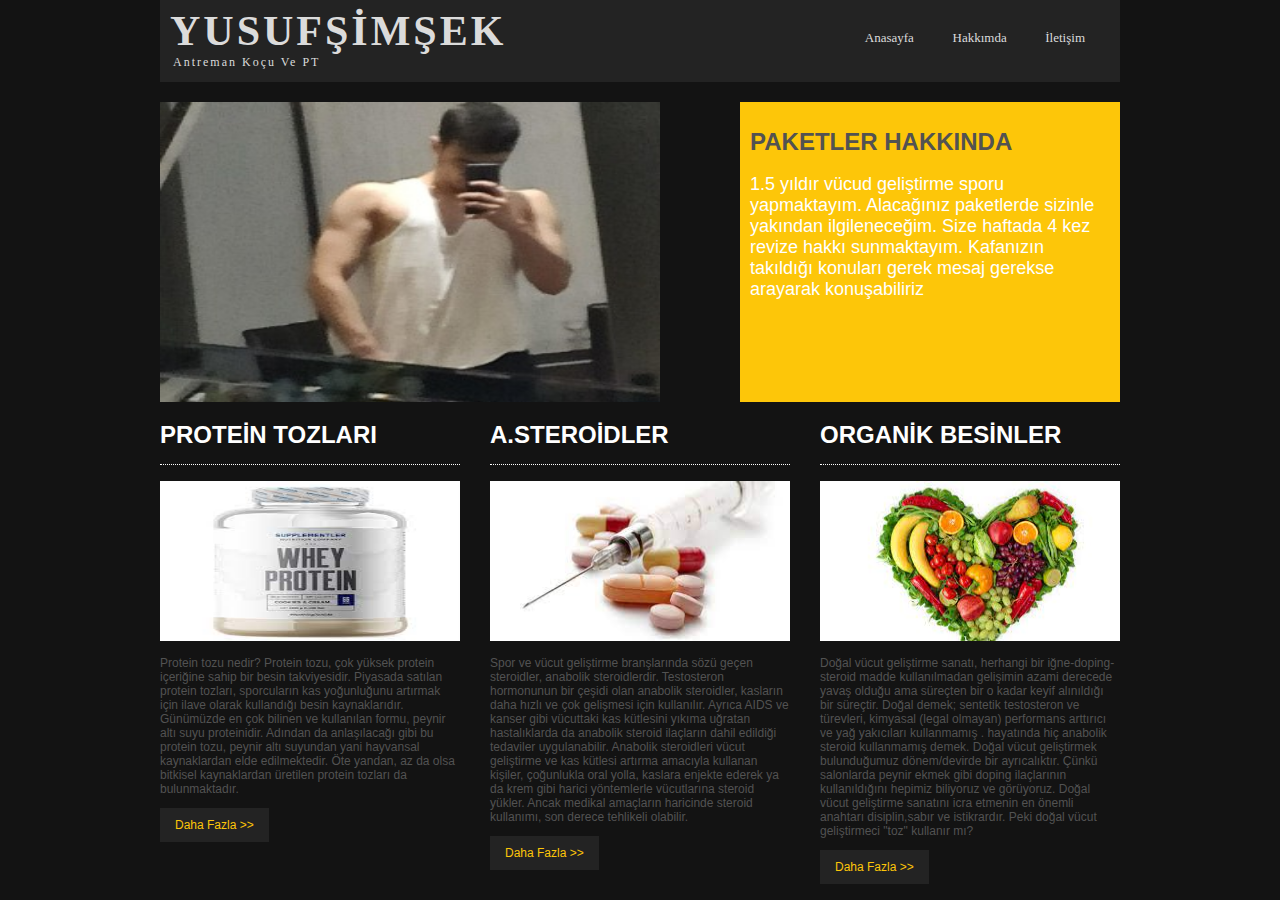
==== index.html @ 5a8f5a0b "Add files via upload" ====
<!doctype html>
<html>
<head>
<meta charset="utf-8">
<title>Untitled Document</title>
    <style>
        body{
            background: #131313;
            color: #525252;
            font-family: verdana,Arial,Helvetica,sans-serif;
            margin: 0;
            padding: 0;
            font-size: 12px;
        }
        .sayfa{
            width: 960px;
            margin: auto;
        }
        .ust{
            background: #232323;
        }
        #logo{
            float: left;
            width: 260px;
            margin-top: 7px;
            margin-left: 10px;
        }
        
        #logo h1{
            margin: 0;
            padding: 0;
            font-size: 42px;
            text-transform: uppercase;
            
        }
        
        #logo h1 a{
            font-family: Georgia;
            text-decoration: none;
            color: #DBDBDB;
            letter-spacing: 3px;
        }
        
        #logo p{
            color: #DBDBDB;
            font-family: Georgia;
            margin-left: 3px;
            margin-top: 0;
            padding-top: 0;
            letter-spacing: 2px;
        }
        
        #menu{
            float: right;
            width: 650px;
            margin: 30px 0 0 0;
            padding: 0;
            font-size: 13px;
            text-align: right;
        }
        
        #menu ul{
            margin: 0;
            padding: 0;
            list-style: none;
        }
        
        #menu ul li{
            display: inline;
            margin-right: 35px;
        }
        
        #menu ul li a{
            text-decoration: none;
            font-size: 13px;
            font-family: Verdana;
            color: #DBDBDB;
        }
        
        .orta{
            
            margin-top: 20px;
        }
        .orta-sol{
            width: 575px;
            float: left;
        }
        .orta-sag{
            width: 360px;
            float: right;
            height: 280px;
            background: #FDC609;
            padding: 10px;
        }
        
        .orta-sag img{
            box-shadow: 10px 10px 10px gray;
        }
        
        .orta-resim{
            margin: 0 25px;
            
        }
        .card
        {
            width: 300px;
            float: left;
        }
        /*.orta-card{
            margin :0 30px;
        }*/
        
        .card{
            margin-right: 30px;
        }
        
        .card:nth-child(3){
            margin:0px;
        }
      
        .card h1{
            border-bottom: 1px dotted white;
            padding-bottom: 15px;
            
        }
        
        .button a{
            display: inline-block;
            padding: 10px 15px;
            color: #fdc609;
            background-color: #232323;
            text-decoration: none;
            
        }
        
        .clear{
            clear: both;
        }
        
        
    </style>
</head>
 
<body>
    <div class="sayfa">
        <div class="ust">
            <div id="logo">
                <h1><a href="#">YUSUFŞİMŞEK</a></h1>
                <p>Antreman Koçu Ve PT</p>
            </div>
            <div id="menu">
                <ul>
                    <li><a href="index.html">Anasayfa</a></li>          
                    <li><a href="hakkımda.html">Hakkımda</a></li>
                    <li><a href="iletişim.html">İletişim</a></li>
                </ul>
            </div>
            <div class="clear"></div>
        </div>
            <div class="orta">
                <div class="orta-sol">
                    <img style="width: 500px; height: 300px;" src="resim1.jpeg">
                </div>
                <div class="orta-sag">
                    <h1>PAKETLER HAKKINDA</h1>
                    <p style="font-size: 18px; color: white;">
                        1.5 yıldır vücud geliştirme sporu yapmaktayım. Alacağınız paketlerde sizinle yakından ilgileneceğim. Size haftada 4 kez revize hakkı sunmaktayım. Kafanızın takıldığı konuları gerek mesaj gerekse arayarak konuşabiliriz   
                    </p>
                </div>
                <div class="clear"></div>
            </div>
        
        <div class="icerik">
            <div class="card">
                <h1 style="color: white;">PROTEİN TOZLARI</h1>
                <img style="height: 160px; width: 300px;" src="protein.jpeg">
                <p>
                    Protein tozu nedir?
Protein tozu, çok yüksek protein içeriğine sahip bir besin takviyesidir. Piyasada satılan protein tozları, sporcuların kas yoğunluğunu artırmak için ilave olarak kullandığı besin kaynaklarıdır. Günümüzde en çok bilinen ve kullanılan formu, peynir altı suyu proteinidir. Adından da anlaşılacağı gibi bu protein tozu, peynir altı suyundan yani hayvansal kaynaklardan elde edilmektedir. Öte yandan, az da olsa bitkisel kaynaklardan üretilen protein tozları da bulunmaktadır.  


                   </p>
                <div class="button">
                    <a href="https://www.supplementler.com/bilgi-bankasi/protein-tozu-nedir">Daha Fazla >></a>
                </div>
            </div>
            <div class="card orta-card">
                <h1 style="color: white;">A.STEROİDLER</h1>
                <img style="height: 160px; width: 300px;" src="steroid.jpeg">
                <p>
                    Spor ve vücut geliştirme branşlarında sözü geçen steroidler, anabolik steroidlerdir. Testosteron hormonunun bir çeşidi olan anabolik steroidler, kasların daha hızlı ve çok gelişmesi için kullanılır. Ayrıca AIDS ve kanser gibi vücuttaki kas kütlesini yıkıma uğratan hastalıklarda da anabolik steroid ilaçların dahil edildiği tedaviler uygulanabilir. Anabolik steroidleri vücut geliştirme ve kas kütlesi artırma amacıyla kullanan kişiler, çoğunlukla oral yolla, kaslara enjekte ederek ya da krem gibi harici yöntemlerle vücutlarına steroid yükler. Ancak medikal amaçların haricinde steroid kullanımı, son derece tehlikeli olabilir.
                    </p>
                <div class="button">
                    <a href="https://www.sneakscloud.com/blog/steroid-nedir-ne-ise-yarar#:~:text=Spor%20ve%20v%C3%BCcut%20geli%C5%9Ftirme%20bran%C5%9Flar%C4%B1nda,ve%20%C3%A7ok%20geli%C5%9Fmesi%20i%C3%A7in%20kullan%C4%B1l%C4%B1r.">Daha Fazla >></a>
                </div>
            </div>
            <div class="card">
                <h1 style="color: white;">ORGANİK BESİNLER</h1>
                <img style="height: 160px; width: 300px;" src="sağlık.jpeg">
                <p>
                    Doğal vücut geliştirme sanatı, herhangi bir iğne-doping-steroid madde kullanılmadan gelişimin azami derecede yavaş olduğu ama süreçten bir o kadar keyif alınıldığı bir süreçtir.
Doğal demek; sentetik testosteron ve türevleri, kimyasal (legal olmayan) performans arttırıcı ve yağ yakıcıları kullanmamış . hayatında hiç anabolik steroid kullanmamış demek.
Doğal vücut geliştirmek bulunduğumuz dönem/devirde bir ayrıcalıktır. Çünkü salonlarda peynir ekmek gibi doping ilaçlarının kullanıldığını hepimiz biliyoruz ve görüyoruz.
Doğal vücut geliştirme sanatını icra etmenin en önemli anahtarı disiplin,sabır ve istikrardır.
Peki doğal vücut geliştirmeci "toz" kullanır mı?
                    </p>
                <div class="button">
                    <a href="https://gymbat.com/kas-kazanimi-icin-organik-beslen/">Daha Fazla >></a>
                </div>
            </div>
        </div>
        
    </div>
</body>
</html>
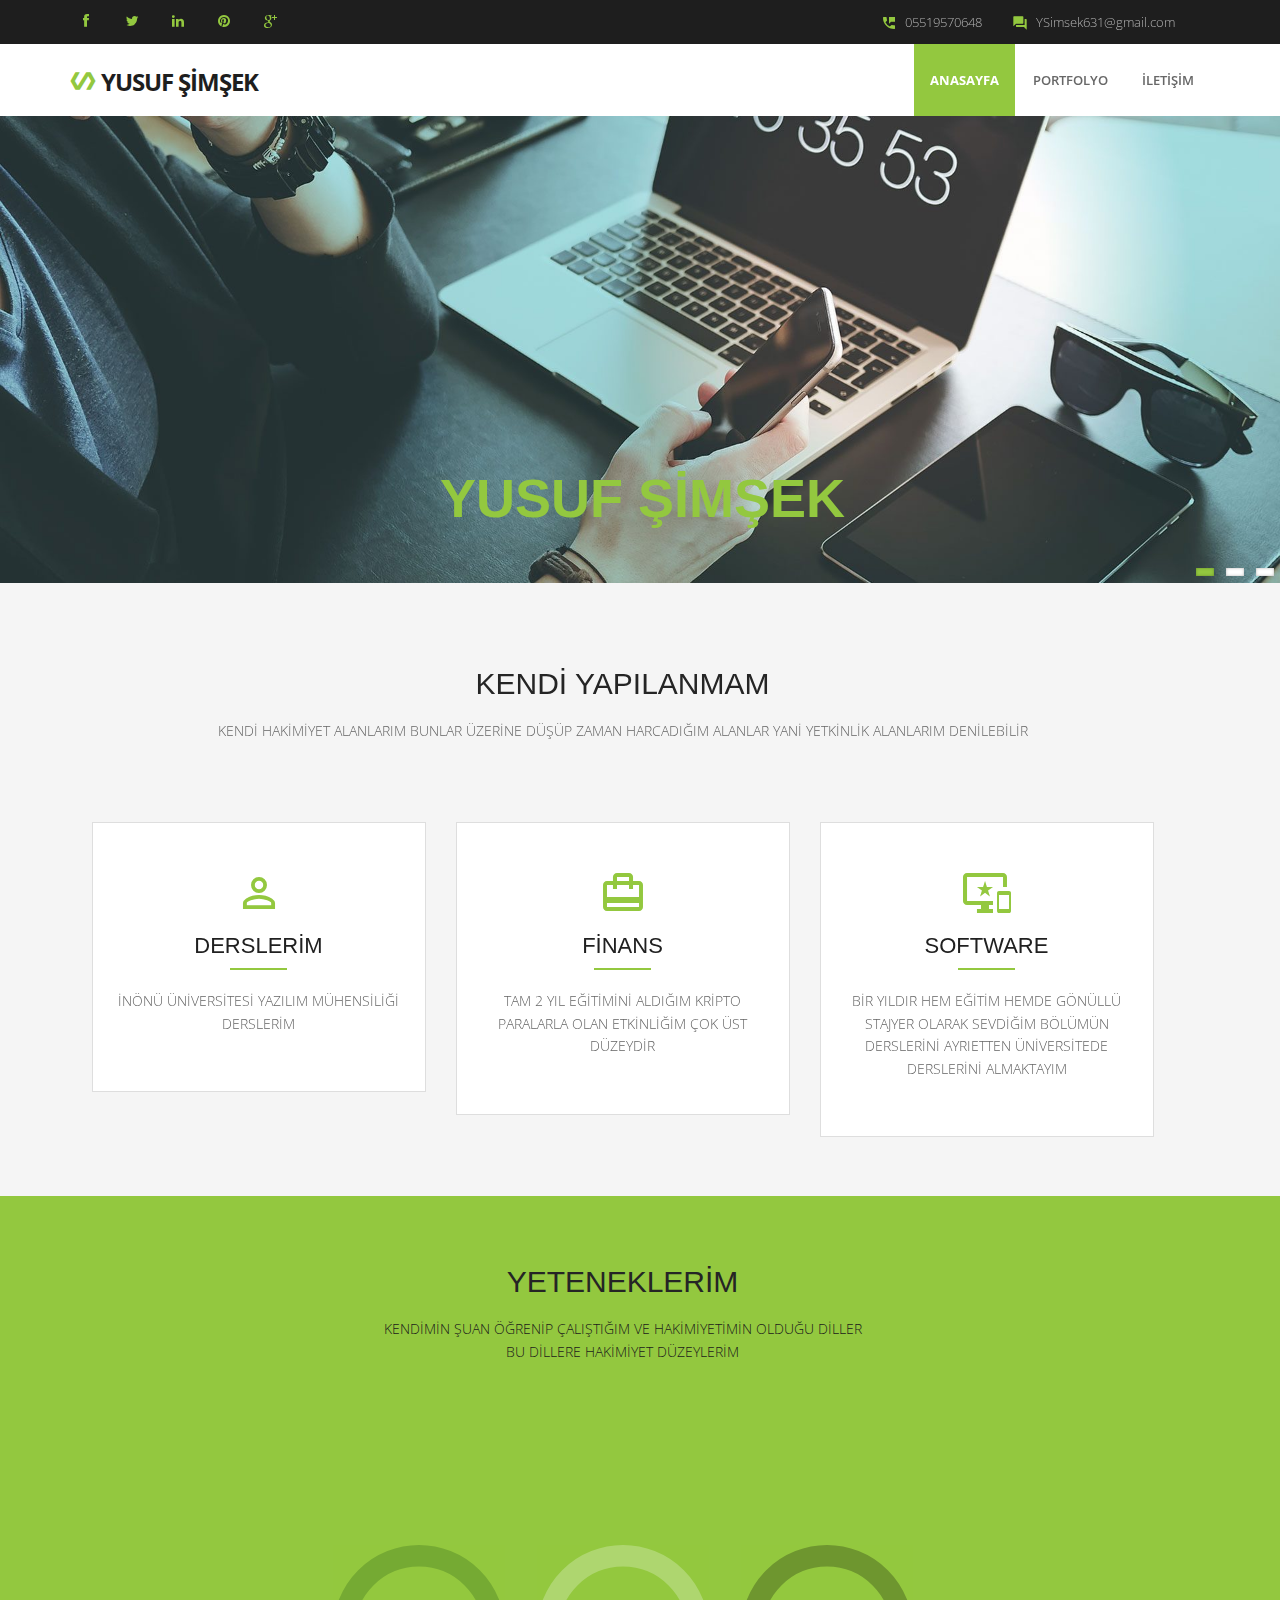
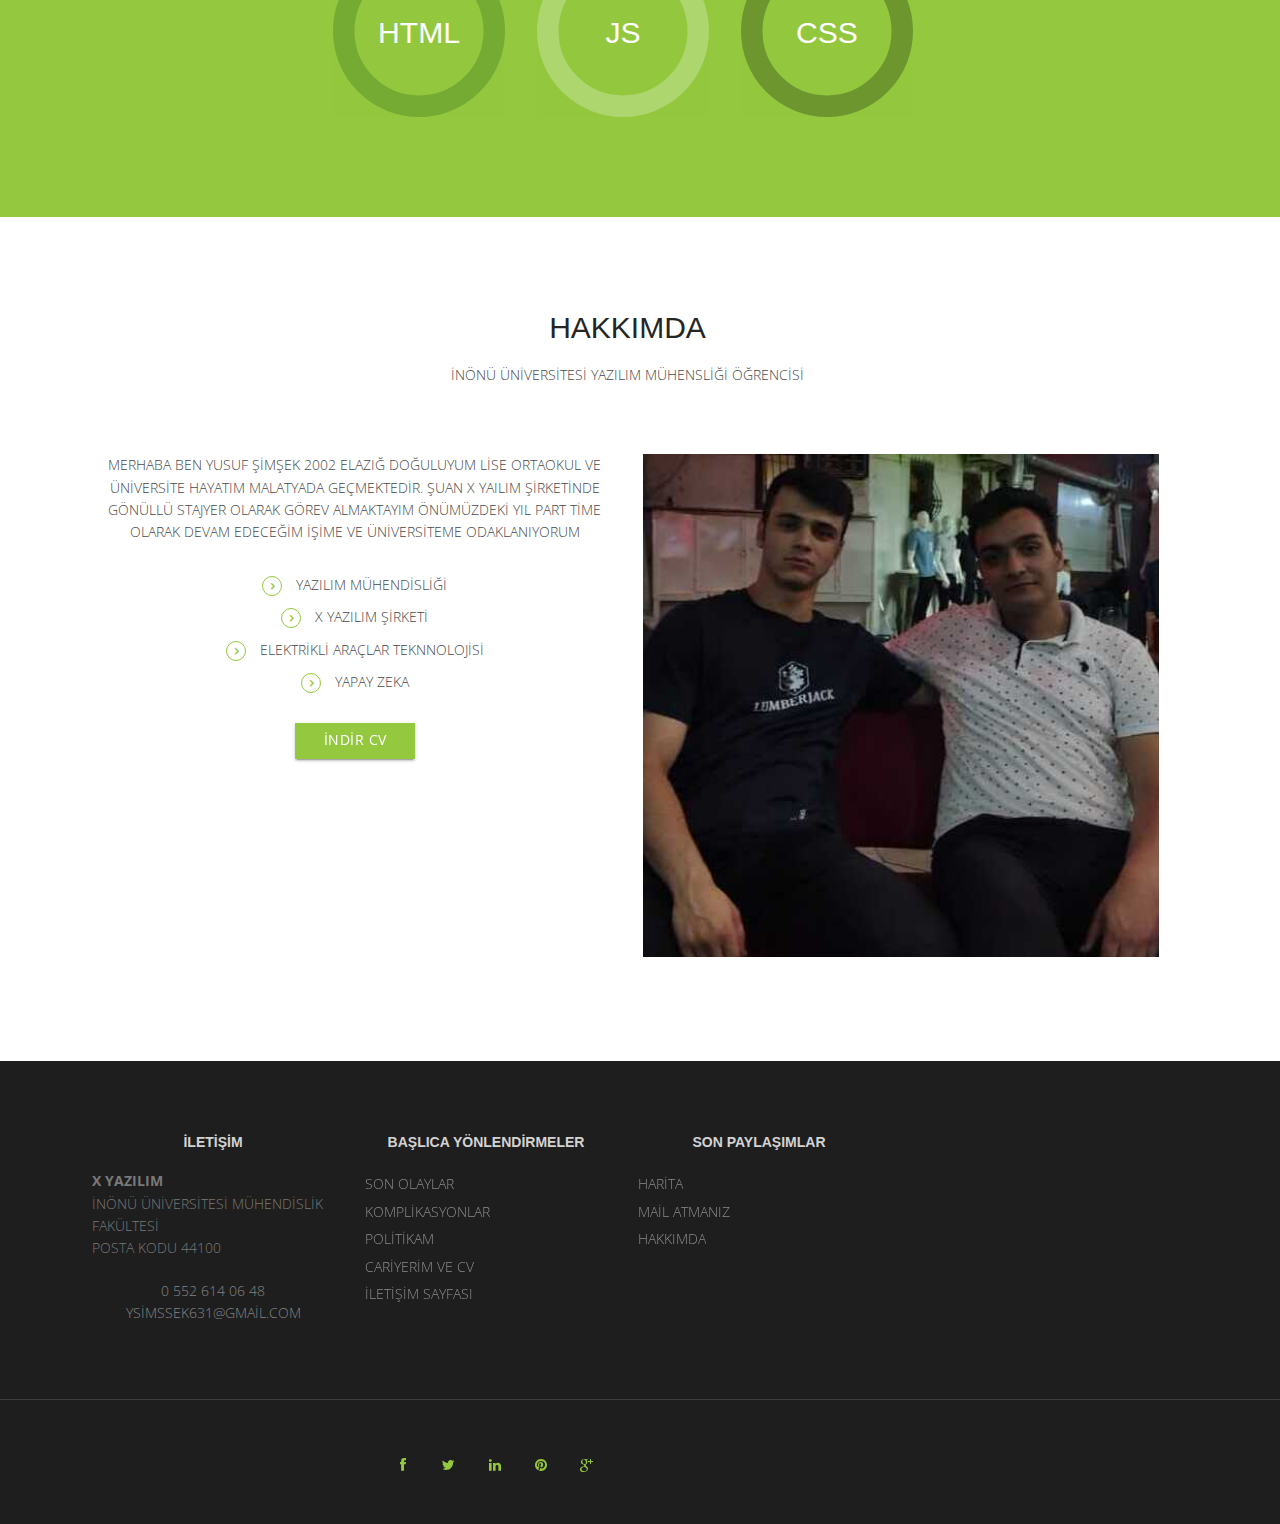
==== commit ef4965c7: "Add files via upload" ====
--- a/index.html
+++ b/index.html
@@ -1,215 +1,466 @@
-<!doctype html>
-<html>
+<!DOCTYPE html>
+<html lang="en">
 <head>
 <meta charset="utf-8">
-<title>Untitled Document</title>
-    <style>
-        body{
-            background: #131313;
-            color: #525252;
-            font-family: verdana,Arial,Helvetica,sans-serif;
-            margin: 0;
-            padding: 0;
-            font-size: 12px;
-        }
-        .sayfa{
-            width: 960px;
-            margin: auto;
-        }
-        .ust{
-            background: #232323;
-        }
-        #logo{
-            float: left;
-            width: 260px;
-            margin-top: 7px;
-            margin-left: 10px;
-        }
-        
-        #logo h1{
-            margin: 0;
-            padding: 0;
-            font-size: 42px;
-            text-transform: uppercase;
-            
-        }
-        
-        #logo h1 a{
-            font-family: Georgia;
-            text-decoration: none;
-            color: #DBDBDB;
-            letter-spacing: 3px;
-        }
-        
-        #logo p{
-            color: #DBDBDB;
-            font-family: Georgia;
-            margin-left: 3px;
-            margin-top: 0;
-            padding-top: 0;
-            letter-spacing: 2px;
-        }
-        
-        #menu{
-            float: right;
-            width: 650px;
-            margin: 30px 0 0 0;
-            padding: 0;
-            font-size: 13px;
-            text-align: right;
-        }
-        
-        #menu ul{
-            margin: 0;
-            padding: 0;
-            list-style: none;
-        }
-        
-        #menu ul li{
-            display: inline;
-            margin-right: 35px;
-        }
-        
-        #menu ul li a{
-            text-decoration: none;
-            font-size: 13px;
-            font-family: Verdana;
-            color: #DBDBDB;
-        }
-        
-        .orta{
-            
-            margin-top: 20px;
-        }
-        .orta-sol{
-            width: 575px;
-            float: left;
-        }
-        .orta-sag{
-            width: 360px;
-            float: right;
-            height: 280px;
-            background: #FDC609;
-            padding: 10px;
-        }
-        
-        .orta-sag img{
-            box-shadow: 10px 10px 10px gray;
-        }
-        
-        .orta-resim{
-            margin: 0 25px;
-            
-        }
-        .card
-        {
-            width: 300px;
-            float: left;
-        }
-        /*.orta-card{
-            margin :0 30px;
-        }*/
-        
-        .card{
-            margin-right: 30px;
-        }
-        
-        .card:nth-child(3){
-            margin:0px;
-        }
-      
-        .card h1{
-            border-bottom: 1px dotted white;
-            padding-bottom: 15px;
-            
-        }
-        
-        .button a{
-            display: inline-block;
-            padding: 10px 15px;
-            color: #fdc609;
-            background-color: #232323;
-            text-decoration: none;
-            
-        }
-        
-        .clear{
-            clear: both;
-        }
-        
-        
-    </style>
+<title>YUSUF ŞİMŞEK</title>
+<meta name="viewport" content="width=device-width, initial-scale=1.0" />
+<meta name="description" content="" />
+<meta name="author" content="http://webthemez.com" />
+<!-- css --> 
+<link href="https://fonts.googleapis.com/icon?family=Material+Icons" rel="stylesheet">
+<link rel="stylesheet" href="materialize/css/materialize.min.css" media="screen,projection" />
+<link href="css/bootstrap.min.css" rel="stylesheet" />
+<link href="css/fancybox/jquery.fancybox.css" rel="stylesheet"> 
+<link href="css/flexslider.css" rel="stylesheet" /> 
+<link href="css/style.css" rel="stylesheet" />
+
 </head>
- 
 <body>
-    <div class="sayfa">
-        <div class="ust">
-            <div id="logo">
-                <h1><a href="#">YUSUFŞİMŞEK</a></h1>
-                <p>Antreman Koçu Ve PT</p>
-            </div>
-            <div id="menu">
-                <ul>
-                    <li><a href="index.html">Anasayfa</a></li>          
-                    <li><a href="hakkımda.html">Hakkımda</a></li>
-                    <li><a href="iletişim.html">İletişim</a></li>
-                </ul>
-            </div>
-            <div class="clear"></div>
-        </div>
-            <div class="orta">
-                <div class="orta-sol">
-                    <img style="width: 500px; height: 300px;" src="resim1.jpeg">
-                </div>
-                <div class="orta-sag">
-                    <h1>PAKETLER HAKKINDA</h1>
-                    <p style="font-size: 18px; color: white;">
-                        1.5 yıldır vücud geliştirme sporu yapmaktayım. Alacağınız paketlerde sizinle yakından ilgileneceğim. Size haftada 4 kez revize hakkı sunmaktayım. Kafanızın takıldığı konuları gerek mesaj gerekse arayarak konuşabiliriz   
-                    </p>
-                </div>
-                <div class="clear"></div>
-            </div>
-        
-        <div class="icerik">
-            <div class="card">
-                <h1 style="color: white;">PROTEİN TOZLARI</h1>
-                <img style="height: 160px; width: 300px;" src="protein.jpeg">
-                <p>
-                    Protein tozu nedir?
-Protein tozu, çok yüksek protein içeriğine sahip bir besin takviyesidir. Piyasada satılan protein tozları, sporcuların kas yoğunluğunu artırmak için ilave olarak kullandığı besin kaynaklarıdır. Günümüzde en çok bilinen ve kullanılan formu, peynir altı suyu proteinidir. Adından da anlaşılacağı gibi bu protein tozu, peynir altı suyundan yani hayvansal kaynaklardan elde edilmektedir. Öte yandan, az da olsa bitkisel kaynaklardan üretilen protein tozları da bulunmaktadır.  
-
-
-                   </p>
-                <div class="button">
-                    <a href="https://www.supplementler.com/bilgi-bankasi/protein-tozu-nedir">Daha Fazla >></a>
-                </div>
-            </div>
-            <div class="card orta-card">
-                <h1 style="color: white;">A.STEROİDLER</h1>
-                <img style="height: 160px; width: 300px;" src="steroid.jpeg">
-                <p>
-                    Spor ve vücut geliştirme branşlarında sözü geçen steroidler, anabolik steroidlerdir. Testosteron hormonunun bir çeşidi olan anabolik steroidler, kasların daha hızlı ve çok gelişmesi için kullanılır. Ayrıca AIDS ve kanser gibi vücuttaki kas kütlesini yıkıma uğratan hastalıklarda da anabolik steroid ilaçların dahil edildiği tedaviler uygulanabilir. Anabolik steroidleri vücut geliştirme ve kas kütlesi artırma amacıyla kullanan kişiler, çoğunlukla oral yolla, kaslara enjekte ederek ya da krem gibi harici yöntemlerle vücutlarına steroid yükler. Ancak medikal amaçların haricinde steroid kullanımı, son derece tehlikeli olabilir.
-                    </p>
-                <div class="button">
-                    <a href="https://www.sneakscloud.com/blog/steroid-nedir-ne-ise-yarar#:~:text=Spor%20ve%20v%C3%BCcut%20geli%C5%9Ftirme%20bran%C5%9Flar%C4%B1nda,ve%20%C3%A7ok%20geli%C5%9Fmesi%20i%C3%A7in%20kullan%C4%B1l%C4%B1r.">Daha Fazla >></a>
-                </div>
-            </div>
-            <div class="card">
-                <h1 style="color: white;">ORGANİK BESİNLER</h1>
-                <img style="height: 160px; width: 300px;" src="sağlık.jpeg">
-                <p>
-                    Doğal vücut geliştirme sanatı, herhangi bir iğne-doping-steroid madde kullanılmadan gelişimin azami derecede yavaş olduğu ama süreçten bir o kadar keyif alınıldığı bir süreçtir.
-Doğal demek; sentetik testosteron ve türevleri, kimyasal (legal olmayan) performans arttırıcı ve yağ yakıcıları kullanmamış . hayatında hiç anabolik steroid kullanmamış demek.
-Doğal vücut geliştirmek bulunduğumuz dönem/devirde bir ayrıcalıktır. Çünkü salonlarda peynir ekmek gibi doping ilaçlarının kullanıldığını hepimiz biliyoruz ve görüyoruz.
-Doğal vücut geliştirme sanatını icra etmenin en önemli anahtarı disiplin,sabır ve istikrardır.
-Peki doğal vücut geliştirmeci "toz" kullanır mı?
-                    </p>
-                <div class="button">
-                    <a href="https://gymbat.com/kas-kazanimi-icin-organik-beslen/">Daha Fazla >></a>
+<div id="wrapper"    class="home-page"> 
+	<header class="topbar">
+		<div class="container">
+			<div class="row">
+				<!-- social icon-->
+				<div class="col-sm-3">
+				   <ul class="social-network">
+					<li><a class="waves-effect waves-dark" href="https://tr-tr.facebook.com/"><i class="fa fa-facebook"></i></a></li>
+					<li><a class="waves-effect waves-dark" href="https://twitter.com/?lang=tr"><i class="fa fa-twitter"></i></a></li>
+					<li><a class="waves-effect waves-dark" href="https://tr.linkedin.com/"><i class="fa fa-linkedin"></i></a></li>
+					<li><a class="waves-effect waves-dark" href="https://tr.pinterest.com/"><i class="fa fa-pinterest"></i></a></li>
+					<li><a class="waves-effect waves-dark" href="https://myaccount.google.com/profile"><i class="fa fa-google-plus"></i></a></li>
+				</ul>
+				</div>
+				<div class="col-sm-9">
+					<div class="row">
+						<ul class="info"> 
+							<li><i class="icon-info-blocks material-icons">question_answer</i><span>YSimsek631@gmail.com</span></li>
+							<li><i class="icon-info-blocks material-icons">perm_phone_msg</i><span>05519570648</span></li>
+						</ul>
+						<div class="clr"></div>
+					</div>
+				</div>
+				<!-- info -->
+
+			</div>
+		</div>
+	</header>
+		
+	<!-- start header -->
+	<header>
+        <div class="navbar navbar-default navbar-static-top">
+            <div class="container">
+                <div class="navbar-header">
+                    <button type="button" class="navbar-toggle" data-toggle="collapse" data-target=".navbar-collapse">
+                        <span class="icon-bar"></span>
+                        <span class="icon-bar"></span>
+                        <span class="icon-bar"></span>
+                    </button>
+                    <a class="navbar-brand" href="index.html"><i class="icon-info-blocks material-icons">polymer</i>YUSUF ŞİMŞEK</a>
+                </div>
+                <div class="navbar-collapse collapse ">
+                    <ul class="nav navbar-nav">
+                        <li class="active"><a class="waves-effect waves-dark" href="index.html">ANASAYFA</a></li> 
+						 <li class="dropdown">
+                      
+                    </li> 
+					
+                      
+                        <li><a class="waves-effect waves-dark" href="pricing.html">PORTFOLYO</a></li>
+                        <li><a class="waves-effect waves-dark" href="contact.html">İLETİŞİM</a></li>
+                    </ul>
                 </div>
             </div>
         </div>
-        
-    </div>
+	</header>
+	<!-- end header -->
+	<section id="banner">
+	 
+	<!-- Slider -->
+        <div id="main-slider" class="flexslider">
+            <ul class="slides">
+              <li>
+                <img src="img/slides/contact-us-1920x700.jpg" alt="" />
+                <div class="flex-caption">
+                    <h3>YUSUF ŞİMŞEK</h3> 
+				 
+					 
+                </div>
+              </li>
+              <li>
+                <img src="img/slides/M.2-SSD-scaled-1920x700.jpeg" alt="1" />
+                <div class="flex-caption">
+                    <h3>YUSUF ŞİMŞEK</h3> 
+				
+					 
+                </div>
+              </li>
+			  <li>
+                <img src="img/slides/razer-kunai-chroma-category-1920x700-desktop.jpg" alt="1" />
+                <div class="flex-caption">
+                    <h3>YUSUF ŞİMŞEK</h3> 
+					
+					 
+                </div>
+              </li>
+            </ul>
+        </div>
+	<!-- end slider --> 
+	</section>  
+	 	<section id="content"> 
+	<div class="container">
+	
+		<section class="services">
+	    	<div class="row">
+			<div class="col-md-12">
+				<div class="aligncenter"><h2 class="aligncenter">KENDİ YAPILANMAM</h2>KENDİ HAKİMİYET ALANLARIM BUNLAR ÜZERİNE DÜŞÜP ZAMAN HARCADIĞIM ALANLAR YANİ YETKİNLİK ALANLARIM DENİLEBİLİR</div>
+				<br/>
+			</div>
+		</div>
+
+	 <div class="row">
+            <div class="col-sm-4 info-blocks">  
+                <div class="info-blocks-in">
+				<i class="icon-info-blocks material-icons">perm_identity</i>
+                    <h3>DERSLERİM</h3>
+					<div class="line"></div>
+                    <p>İNÖNÜ ÜNİVERSİTESİ YAZILIM MÜHENSİLİĞİ DERSLERİM </p>
+                </div>
+            </div>
+            <div class="col-sm-4 info-blocks"> 
+                <div class="info-blocks-in">
+				 <i class="icon-info-blocks material-icons">card_travel</i>
+                    <h3>FİNANS</h3>
+					<div class="line"></div>
+                    <p>TAM 2 YIL EĞİTİMİNİ ALDIĞIM KRİPTO PARALARLA OLAN ETKİNLİĞİM ÇOK ÜST DÜZEYDİR</p>
+                </div>
+            </div>
+            <div class="col-sm-4 info-blocks">
+                <div class="info-blocks-in">
+                <i class="icon-info-blocks material-icons">important_devices</i>
+                    <h3>SOFTWARE</h3>
+					<div class="line"></div>
+                    <p>BİR YILDIR HEM EĞİTİM HEMDE GÖNÜLLÜ STAJYER OLARAK SEVDİĞİM BÖLÜMÜN DERSLERİNİ AYRIETTEN ÜNİVERSİTEDE DERSLERİNİ ALMAKTAYIM</p>
+                </div>
+            </div>
+        </div> 
+		</section>
+	</div>
+	</section>
+		<section class="dishes">
+		<div class="container">
+	 	<div class="row">
+			<div class="col-md-12">
+				<div class="aligncenter"><h2 class="aligncenter">YETENEKLERİM</h2>KENDİMİN ŞUAN ÖĞRENİP ÇALIŞTIĞIM VE HAKİMİYETİMİN OLDUĞU DİLLER <br/>BU DİLLERE HAKİMİYET DÜZEYLERİM</div>
+				<br/>
+			</div>
+		</div>
+	
+        <style>
+            *, :before, :after { box-sizing: border-box; }
+            
+            
+            .row {
+              margin-left: auto;
+              margin-right: auto;
+              max-width: 80em;
+              padding: 1em;
+            }
+            
+            section { text-align: center; }
+            
+            h1, h2, h3, h4, h5, h6 {
+              font-family: 'Oswald', sans-serif;
+              font-weight: 400;
+              text-align: center;
+            }
+            
+            p {
+              margin-left: auto;
+              margin-right: auto;
+              max-width: 36em;
+              text-align: center;
+            }
+            
+            .arrow {
+              border: 2em solid transparent;
+              height: 0;
+              margin: 50vh auto;
+              width: 0;
+            }
+            
+            .arrow.down {
+              border-bottom: none;
+              border-top-color: #e5e5e5;
+            }
+            .arrow.up {
+                border-bottom-color: #e5e5e5;
+                border-top: none;
+            }
+            /*** RADIAL PROGRESS ***/
+            /* Circumference = 2πr */
+            /* π = 3.1415926535898 */
+            /* r = 35 */
+            
+            svg.radial-progress {
+              height: auto;
+              max-width: 200px;
+              padding: 1em;
+              transform: rotate(-90deg);
+              width: 100%;
+            }
+            
+            svg.radial-progress circle {
+              fill: rgba(0,0,0,0);
+              stroke: #fff;
+              stroke-dashoffset: 219.91148575129; /* Circumference */
+              stroke-width: 10;
+            }
+            
+            svg.radial-progress circle.incomplete { opacity: 0.25; }
+            
+            svg.radial-progress circle.complete { stroke-dasharray: 219.91148575129; /* Circumference */ }
+            
+            svg.radial-progress text {
+              fill: #fff;
+              font: 400 1em/1 'Oswald', sans-serif;
+              text-anchor: middle;
+            }
+            
+            /*** COLORS ***/
+            /* Primary */
+            
+            svg.radial-progress:nth-of-type(6n+1) circle { stroke: rgb(30, 79, 17); }
+            
+            /* Secondary */
+            
+            svg.radial-progress:nth-of-type(6n+2) circle { stroke: #ffffff; }
+            
+            /* Tertiary */
+            
+            svg.radial-progress:nth-of-type(6n+3) circle { stroke: #000000; }
+            
+            /* Quaternary */
+            
+            svg.radial-progress:nth-of-type(6n+4) circle { stroke: #fca858; }
+            
+            /* Quinary */
+            
+            svg.radial-progress:nth-of-type(6n+5) circle { stroke: #fddc32; }
+            </style>
+            </head>
+            
+            <body>
+            <main>
+              <article class="row">
+                <h1></h1>
+                <div class="jquery-script-ads" style="margin:30px auto" align="center"><script type="text/javascript"><!--
+            google_ad_client = "ca-pub-2783044520727903";
+            /* jQuery_demo */
+            google_ad_slot = "2780937993";
+            google_ad_width = 728;
+            google_ad_height = 90;
+            //-->
+            </script>
+            <script type="text/javascript"
+            src="https://pagead2.googlesyndication.com/pagead/show_ads.js">
+            </script></div>
+              
+              </article>
+             
+              <section class="row"> <svg class="radial-progress" data-percentage="82" viewBox="0 0 80 80">
+                <circle class="incomplete" cx="40" cy="40" r="35"></circle>
+                <circle class="complete" cx="40" cy="40" r="35" style="stroke-dashoffset: 39.58406743523136;"></circle>
+                <text class="percentage" x="50%" y="57%" transform="matrix(0, 1, -1, 0, 80, 0)">HTML</text>
+                </svg> <svg class="radial-progress" data-percentage="33" viewBox="0 0 80 80">
+                <circle class="incomplete" cx="40" cy="40" r="35"></circle>
+                <circle class="complete" cx="40" cy="40" r="35" style="stroke-dashoffset: 147.3406954533613;"></circle>
+                <text class="percentage" x="50%" y="57%" transform="matrix(0, 1, -1, 0, 80, 0)">JS</text>
+                </svg> <svg class="radial-progress" data-percentage="71" viewBox="0 0 80 80">
+                <circle class="incomplete" cx="40" cy="40" r="35"></circle>
+                <circle class="complete" cx="40" cy="40" r="35" style="stroke-dashoffset: 63.774330867872806;"></circle>
+                <text class="percentage" x="50%" y="57%" transform="matrix(0, 1, -1, 0, 80, 0)">CSS</text>
+                </svg>  </section>
+                
+            </main>
+            <script src="https://code.jquery.com/jquery-3.3.1.min.js" integrity="sha384-tsQFqpEReu7ZLhBV2VZlAu7zcOV+rXbYlF2cqB8txI/8aZajjp4Bqd+V6D5IgvKT" crossorigin="anonymous"></script> 
+            <script>
+            $(function(){
+            
+                // Remove svg.radial-progress .complete inline styling
+                $('svg.radial-progress').each(function( index, value ) { 
+                    $(this).find($('circle.complete')).removeAttr( 'style' );
+                });
+            
+                // Activate progress animation on scroll
+                $(window).scroll(function(){
+                    $('svg.radial-progress').each(function( index, value ) { 
+                        // If svg.radial-progress is approximately 25% vertically into the window when scrolling from the top or the bottom
+                        if ( 
+                            $(window).scrollTop() > $(this).offset().top - ($(window).height() * 0.75) &&
+                            $(window).scrollTop() < $(this).offset().top + $(this).height() - ($(window).height() * 0.25)
+                        ) {
+                            // Get percentage of progress
+                            percent = $(value).data('percentage');
+                            // Get radius of the svg's circle.complete
+                            radius = $(this).find($('circle.complete')).attr('r');
+                            // Get circumference (2πr)
+                            circumference = 2 * Math.PI * radius;
+                            // Get stroke-dashoffset value based on the percentage of the circumference
+                            strokeDashOffset = circumference - ((percent * circumference) / 100);
+                            // Transition progress for 1.25 seconds
+                            $(this).find($('circle.complete')).animate({'stroke-dashoffset': strokeDashOffset}, 1250);
+                        }
+                    });
+                }).trigger('scroll');
+            
+            });
+            </script>
+            <script type="text/javascript">
+            
+              var _gaq = _gaq || [];
+              _gaq.push(['_setAccount', 'UA-36251023-1']);
+              _gaq.push(['_setDomainName', 'jqueryscript.net']);
+              _gaq.push(['_trackPageview']);
+            
+              (function() {
+                var ga = document.createElement('script'); ga.type = 'text/javascript'; ga.async = true;
+                ga.src = ('https:' == document.location.protocol ? 'https://ssl' : 'http://www') + '.google-analytics.com/ga.js';
+                var s = document.getElementsByTagName('script')[0]; s.parentNode.insertBefore(ga, s);
+              })();
+            
+            </script>
+		</section>
+
+	
+	<section class="section-padding gray-bg">
+		<div class="container">
+			<div class="row">
+				<div class="col-md-12">
+					<div class="section-title text-center">
+						<h2>HAKKIMDA</h2>
+						<p>İNÖNÜ ÜNİVERSİTESİ YAZILIM MÜHENSLİĞİ ÖĞRENCİSİ<br></p>
+					</div>
+				</div>
+			</div>
+			<div class="row">
+				<div class="col-md-6 col-sm-6">
+					<div class="about-text">
+						<p id="p1">MERHABA BEN YUSUF ŞİMŞEK 2002 ELAZIĞ DOĞULUYUM LİSE ORTAOKUL VE ÜNİVERSİTE HAYATIM MALATYADA GEÇMEKTEDİR. ŞUAN X YAILIM ŞİRKETİNDE GÖNÜLLÜ STAJYER OLARAK GÖREV ALMAKTAYIM ÖNÜMÜZDEKİ YIL PART TİME OLARAK DEVAM EDECEĞİM İŞİME VE ÜNİVERSİTEME ODAKLANIYORUM</p>
+
+						<ul class="withArrow">
+							<li><span  class="fa fa-angle-right"></span> YAZILIM MÜHENDİSLİĞİ</li>
+							<li><span  class="fa fa-angle-right"></span> X YAZILIM ŞİRKETİ</li>
+							<li><span  class="fa fa-angle-right"></span> ELEKTRİKLİ ARAÇLAR TEKNNOLOJİSİ </li>
+							<li><span  class="fa fa-angle-right"></span> YAPAY ZEKA</li>
+						</ul>
+						<a href="cv.pdf.pdf" download class="btn btn-primary waves-effect waves-dark">İNDİR CV</a>
+					</div>
+				</div>
+				<div class="col-md-6 col-sm-6">
+					<div class="about-image">
+						<img src="img/HAKKIMDA.jpeg" alt="hakımmda ımages Images">
+					</div>
+				</div>
+			</div>
+		</div>
+	</section>	  
+	<footer>
+		<div class="container">
+			<div class="row">
+				<div class="col-sm-3">
+					<div class="widget">
+						<h5 class="widgetheading">İLETİŞİM</h5>
+						<address>
+						<strong>X YAZILIM</strong><br>
+						İNÖNÜ ÜNİVERSİTESİ MÜHENDİSLİK FAKÜLTESİ	<br>
+						 POSTA KODU 44100</address>
+						<p>
+							<i class="icon-phone"></i>0 552 614 06 48<br>
+							<i class="icon-envelope-alt"></i> YSİMSSEK631@GMAİL.COM
+						</p>
+					</div>
+				</div>
+				<div class="col-sm-3">
+					<div class="widget">
+						<h5 class="widgetheading">BAŞLICA YÖNLENDİRMELER </h5>
+						<ul class="link-list">
+							<li><a class="waves-effect waves-dark" href="contact.html">SON OLAYLAR</a></li>
+							<li><a class="waves-effect waves-dark" href="index.html">KOMPLİKASYONLAR</a></li>
+							<li><a class="waves-effect waves-dark" href="index.html">POLİTİKAM</a></li>
+							<li><a class="waves-effect waves-dark" href="index.html">CARİYERİM VE CV</a></li>
+							<li><a class="waves-effect waves-dark" href="contact.html">İLETİŞİM SAYFASI
+							</a></li>
+						</ul>
+					</div>
+				</div>
+				<div class="col-sm-3">
+					<div class="widget">
+						<h5 class="widgetheading">SON PAYLAŞIMLAR</h5>
+						<ul class="link-list">
+							<li><a class="waves-effect waves-dark" href="contact.html">HARİTA</a></li>
+							<li><a class="waves-effect waves-dark" href="contact.html"> MAİL ATMANIZ</a></li>
+							<li><a class="waves-effect waves-dark" href="index.html">HAKKIMDA</a></li>
+						</ul>
+					</div>
+				</div>
+				
+			</div>
+		</div>
+		<div id="sub-footer">
+			<div class="container">
+				<div class="row">
+					
+					<div class="col-lg-6">
+						<ul class="social-network">
+							<li><a class="waves-effect waves-dark" href="https://tr-tr.facebook.com/"><i class="fa fa-facebook"></i></a></li>
+					<li><a class="waves-effect waves-dark" href="https://twitter.com/?lang=tr"><i class="fa fa-twitter"></i></a></li>
+					<li><a class="waves-effect waves-dark" href="https://tr.linkedin.com/"><i class="fa fa-linkedin"></i></a></li>
+					<li><a class="waves-effect waves-dark" href="https://tr.pinterest.com/"><i class="fa fa-pinterest"></i></a></li>
+					<li><a class="waves-effect waves-dark" href="https://myaccount.google.com/profile"><i class="fa fa-google-plus"></i></a></li>
+				</ul>
+					</div>
+				</div>
+			</div>
+		</div>
+		</footer>
+ 
+
+</div>
+<a href="#" class="scrollup waves-effect waves-dark"><i class="fa fa-angle-up active"></i></a>
+<!-- javascript
+    ================================================== -->
+<!-- Placed at the end of the document so the pages load faster -->
+<script src="js/jquery.js"></script>
+<script src="js/jquery.easing.1.3.js"></script>
+<script src="materialize/js/materialize.min.js"></script>
+<script src="js/bootstrap.min.js"></script>
+<script src="js/jquery.fancybox.pack.js"></script>
+<script src="js/jquery.fancybox-media.js"></script>  
+<script src="js/jquery.flexslider.js"></script>
+<script src="js/animate.js"></script>
+<!-- Vendor Scripts -->
+<script src="js/modernizr.custom.js"></script>
+<script src="js/jquery.isotope.min.js"></script>
+<script src="js/jquery.magnific-popup.min.js"></script>
+<script src="js/animate.js"></script> 
+<script src="js/custom.js"></script>
+<script>
+  var data= 
+ {
+      "p1" :" MERHABA BEN YUSUF ŞİMŞEK 2002 ELAZIĞ DOĞULUYUM LİSE ORTAOKUL VE ÜNİVERSİTE HAYATIM MALATYADA GEÇMEKTEDİR. ŞUAN X YAILIM ŞİRKETİNDE GÖNÜLLÜ STAJYER OLARAK GÖREV ALMAKTAYIM ÖNÜMÜZDEKİ YIL PART TİME OLARAK DEVAM EDECEĞİM İŞİME VE ÜNİVERSİTEME ODAKLANIYORUM",
+      "p2" : "YAZILIM MÜHENDİSLİĞİ",
+      "p3" : "X YAZILIM ŞİRKETİ",
+      "p4" : " ELEKTRİKLİ ARAÇLAR TEKNNOLOJİSİ",
+      "p5" : "YAPAY ZEKA",
+ }
+  var jsonVeri=JSON.stringify(data);
+  var veri=JSON.parse(jsonVeri);
+  document.getElementById("p1").innerHTML=veri.p1;
+  document.getElementById("p2").innerHTML=veri.p2;
+  document.getElementById("p3").innerHTML=veri.p3;
+  document.getElementById("p4").innerHTML=veri.p4;
+  document.getElementById("p5").innerHTML=veri.p5;
+</script>
+
 </body>
 </html>--- a/css/style.css
+++ b/css/style.css
@@ -0,0 +1,1850 @@
+
+
+@import url('http://fonts.googleapis.com/css?family=Noto+Serif:400,400italic,700|Open+Sans:400,600,700'); 
+@import url('font-awesome.css');  
+@import url('animate.css');
+
+body {
+	font-family:'Open Sans', Arial, sans-serif;
+	font-weight:300;
+	line-height:1.6em;
+	color:#656565;
+	font-size: 1.4em;
+	background: #f5f5f5;
+}
+a {
+    color: #93c83f;
+    text-decoration: none;
+}
+a:active {
+	outline:0;
+}
+
+.clear {
+	clear:both;
+}
+
+h1,h2{
+	font-weight: 600;
+	line-height:1.1em;
+	color: #252525;
+	margin-bottom: 20px;
+	text-transform: uppercase;
+}
+h3, h4, h5, h6 {
+	line-height:1.1em;
+	color: #212121;
+	margin-bottom: 20px;
+}
+input, button, select, textarea { 
+    border-radius: 0px !important;
+}
+.timetable{background: #2ab975;padding: 5px 23px;}
+.timetable hr{
+	color:#fff;
+	padding-top: 29px;
+	margin-bottom: 20px !important;
+}
+.timetable dl{
+	color:#fff; 
+}
+.timetable dt{
+	color:#fff;
+}
+.timetable dd{
+	color:#fff;
+}
+#wrapper{
+	width:100%;
+	margin:0;
+	padding:0;
+}
+ul.withArrow{
+	
+}
+ul.withArrow li{
+	
+}
+ul.withArrow li span{
+	
+margin-right: 10px;
+	
+font-weight: 700;
+	
+color: #93c83f;
+	
+border: 1px solid;
+	
+padding: 4px 8px;
+	
+font-size: 11px;
+	
+border-radius: 50%;
+	
+height: 20px;
+	
+width: 20px;
+}
+.line{
+	width: 20%;
+	height: 2px;
+	background: #93c83f;
+	margin: 0 auto;
+	margin-bottom: 20px;
+}
+.widget {
+    color: #858585;
+}
+.row,.row-fluid {
+	margin-bottom:30px;
+}
+
+.row .row,.row-fluid .row-fluid{
+	margin-bottom:30px;
+}
+
+.row.nomargin,.row-fluid.nomargin {
+	margin-bottom:0;
+}
+.about-image img {
+    width: 100%;
+}
+img.img-polaroid {
+	margin:0 0 20px 0;
+}
+.img-box {
+	max-width:100%;
+}
+.navbar-default .navbar-toggle {
+    border-color: #ddd;
+    margin-top: 16px;
+}
+/*  Header
+==================================== */
+.topbar{
+	background-color: #1e1e1e;
+	padding: 0;
+	/* color:#fff; */
+}
+.topbar .container .row {
+    margin: 0;
+	padding:0;
+}
+.topbar .container .row .col-md-12 { 
+	padding:0;
+}
+.topbar p{
+	margin:0;
+	display:inline-block;
+	font-size: 13px;
+	color: #f1f6ff;
+}
+.topbar p > i{
+	margin-right:5px;
+}
+.topbar p:last-child{
+	text-align:right;
+} 
+header .navbar {
+    margin-bottom: 0;
+}
+.topbar li.topbar {
+    display: inline;
+    padding-right: 18px;
+    line-height: 52px;
+    transition: all .3s linear;
+}
+
+.topbar li.topbar:hover {
+    color: #1bbde8;
+}
+
+.topbar ul.info i {
+    color: #93c83f;
+    font-size: 16px;
+    font-style: normal;
+    margin-right: 8px;
+    display: inline-block;
+    position: relative;
+    top: 4px;
+}
+
+.topbar ul.info span {
+    /* line-height: 42px; */
+    /* display: inline-block; */
+}
+
+.topbar ul.info li {
+    float: right;
+    padding-left: 30px;
+    color: #b0b0b0;
+    font-size: 13px;
+    line-height: 44px;
+}
+
+.topbar ul.info i span {
+    color: #aaa;
+    font-size: 13px;
+    font-family: "Rpboto", sans-serif;
+    font-weight: 400;
+    line-height: 50px;
+    padding-left: 18px;
+}
+.navbar-default {
+    border: none;
+}
+
+.navbar-brand {
+    color: #222;
+    text-transform: uppercase;
+    font-size: 24px;
+    font-weight: 700;
+    line-height: 1em;
+    letter-spacing: -1px;
+    margin-top: 21px;
+    padding: 0 0 0 15px;
+}
+.navbar-default .navbar-brand{color: #1e1e1e;font-size: 24px;text-transform: uppercase;}
+
+header .navbar-collapse  ul.navbar-nav {
+    float: right;
+    margin-right: 0;
+}
+header .navbar {min-height: 70px;padding: 18px 0;background: #ffffff;}
+.home-page header .navbar-default{
+    background: #fff;
+    /* position: absolute; */
+    width: 100%;
+}
+
+header .nav li a:hover,
+header .nav li a:focus,
+header .nav li.active a,
+header .nav li.active a:hover,
+header .nav li a.dropdown-toggle:hover,
+header .nav li a.dropdown-toggle:focus,
+header .nav li.active ul.dropdown-menu li a:hover,
+header .nav li.active ul.dropdown-menu li.active a{
+    -webkit-transition: all .3s ease;
+    -moz-transition: all .3s ease;
+    -ms-transition: all .3s ease;
+    -o-transition: all .3s ease;
+    transition: all .3s ease;
+}
+
+
+header .navbar-default .navbar-nav > .open > a,
+header .navbar-default .navbar-nav > .open > a:hover,
+header .navbar-default .navbar-nav > .open > a:focus {
+    -webkit-transition: all .3s ease;
+    -moz-transition: all .3s ease;
+    -ms-transition: all .3s ease;
+    -o-transition: all .3s ease;
+    transition: all .3s ease;
+}
+
+
+header .navbar {
+    min-height: 62px;
+    padding: 0;
+}
+
+header .navbar-nav > li  {
+    padding-bottom: 12px;
+    padding-top: 12px;
+    padding: 0 !important;
+}
+
+header  .navbar-nav > li > a {
+    /* padding-bottom: 6px; */
+    /* padding-top: 5px; */
+    margin-left: 2px;
+    line-height: 40px;
+    font-weight: 700;
+    -webkit-transition: all .3s ease;
+    -moz-transition: all .3s ease;
+    -ms-transition: all .3s ease;
+    -o-transition: all .3s ease;
+    transition: all .3s ease;
+}
+
+.services{
+	
+}
+.dishes{
+	
+background: #93c83f;
+	
+padding: 35px 0;
+	
+color: #1b1b1b;
+}
+.dropdown-menu li a:hover {
+    color: #fff !important;
+    background: #93c83f !important;
+}
+
+header .nav .caret {
+    border-bottom-color: #29448e;
+    border-top-color: #29448e;
+}
+.navbar-default .navbar-nav > .active > a,
+.navbar-default .navbar-nav > .active > a:hover,
+.navbar-default .navbar-nav > .active > a:focus {
+  background-color: #fff;
+}
+.navbar-default .navbar-nav > .open > a,
+.navbar-default .navbar-nav > .open > a:hover,
+.navbar-default .navbar-nav > .open > a:focus {
+  background-color:  #fff;
+}	
+	
+
+.dropdown-menu  {
+    box-shadow: none;
+    border-radius: 0;
+	border: none;
+}
+
+.dropdown-menu li:last-child  {
+	padding-bottom: 0 !important;
+	margin-bottom: 0;
+}
+
+header .nav li .dropdown-menu  {
+   padding: 0;
+}
+
+header .nav li .dropdown-menu li a {
+   line-height: 28px;
+   padding: 3px 12px;
+}
+
+/* --- menu --- */
+.flex-caption p {
+    line-height: 22px;
+    font-weight: 300;
+    color: #ffffff;
+    text-transform: capitalize;
+}
+header .navigation {
+	float:right;
+}
+
+header ul.nav li {
+	border:none;
+	margin:0;
+}
+
+header ul.nav li a {
+	font-size: 13px;
+	border:none;
+	font-weight: 600;
+	text-transform:uppercase;
+}
+
+header ul.nav li ul li a {	
+	font-size:12px;
+	border:none;
+	font-weight:300;
+	text-transform:uppercase;
+}
+
+
+.navbar .nav > li > a {
+  color: #676767;
+  text-shadow: none;
+  border: 1px solid rgba(255, 255, 255, 0) !important;
+}
+
+.navbar .nav a:hover {
+	background:none;
+	color: #2e8eda;
+}
+
+.navbar .nav > .active > a,.navbar .nav > .active > a:hover {
+	background:none;
+	font-weight:700;
+}
+
+.navbar .nav > .active > a:active,.navbar .nav > .active > a:focus {
+	background:none;
+	outline:0;
+	font-weight:700;
+}
+
+.navbar .nav li .dropdown-menu {
+	z-index:2000;
+}
+
+header ul.nav li ul {
+	margin-top:1px;
+}
+header ul.nav li ul li ul {
+	margin:1px 0 0 1px;
+}
+.dropdown-menu .dropdown i {
+	position:absolute;
+	right:0;
+	margin-top:3px;
+	padding-left:20px;
+}
+
+.navbar .nav > li > .dropdown-menu:before {
+  display: inline-block;
+  border-right: none;
+  border-bottom: none;
+  border-left: none;
+  border-bottom-color: none;
+  content:none;
+}
+.navbar-default .navbar-nav>.active>a, .navbar-default .navbar-nav>.active>a:hover, .navbar-default .navbar-nav>.active>a:focus {color: #ffffff;background: #93c83f;border-radius: 0;}
+.navbar-default .navbar-nav>li>a:hover, .navbar-default .navbar-nav>li>a:focus {
+  color: #1a1a1a;
+  background-color: transparent;
+}
+
+ul.nav li.dropdown a {
+	z-index:1000;
+	display:block;
+}
+
+ select.selectmenu {
+	display:none;
+}
+.pageTitle{color: #fff;margin: 30px 0 3px;display: inline-block;font-size: 20px;}
+ 
+#banner{
+	width: 100%;
+	background:#000;
+	position:relative;
+	margin:0;
+	padding:0;
+}
+
+/*  Sliders
+==================================== */
+/* --- flexslider --- */
+#main-slider:before {content: '';width: 100%;height: 100%;/* background: rgb(123, 179, 244); */z-index: 1;position: absolute;/* background: rgba(30, 30, 30, 0.31); */}
+.flex-direction-nav a{
+display:none;
+}
+.flexslider {
+	padding:0;  
+	background: #fff; 
+	position: relative; 
+	zoom: 1;
+}
+.flex-direction-nav .flex-prev{
+left:0px; 
+}
+.flex-direction-nav .flex-next{ 
+right:0px;
+}
+.flex-caption {zoom: 1;bottom: 198px;background-color: transparent;color: #fff;margin: 0;padding: 2px 25px 0px 30px;/* position: absolute; */left: 0;text-align: center;margin: 0 auto;right: 0px;display: inline-block;bottom: 10%;width: 77%;right: 0 !important;border-radius: 15px 15px 0 0;text-align: left;}
+.flex-caption h3 {color: #93c83f;letter-spacing: 0px;margin-bottom: 8px;text-transform: uppercase;font-size: 54px;font-weight: 700;}
+.flex-caption p {margin: 12px 0 18px 4px;font-size: 20px;font-weight: 400;}
+.skill-home{
+margin-bottom:50px;
+}
+.c1{
+border: #ed5441 1px solid;
+background:#ed5441;
+}
+.c2{
+border: #24c4db 1px solid;
+background:#24c4db;
+}
+.c3{
+border: #1891EC 1px solid;
+background:#1891EC;
+}
+.c4{
+border: #609cec 1px solid;
+background:#609cec;
+}
+.skill-home .icons {padding: 38px;width: 94px;height: 94px;color: #fff;font-size: 42px;font-size: 38px;text-align: center;-ms-border-radius: 50%;-moz-border-radius: 50%;-webkit-border-radius: 50%;border-radius: 0;display: inline-table;border: 4px solid #efefef;color: #ff5722;background: transparent;border-radius: 50%;background: #ffffff;}
+.skill-home h2 {
+padding-top: 20px;
+font-size: 36px;
+font-weight: 700;
+} 
+.testimonial-solid {
+padding: 50px 0 60px 0;
+margin: 0 0 0 0;
+background: #FFFFFF;
+text-align: center;
+}
+.testi-icon-area {
+text-align: center;
+position: absolute;
+top: -84px;
+margin: 0 auto; 
+width: 100%;
+}
+.testi-icon-area .quote {
+padding: 15px 0 0 0;
+margin: 0 0 0 0;
+background: #ffffff;
+text-align: center;
+color: #1891EC;
+display: inline-table;
+width: 70px;
+height: 70px;
+-ms-border-radius: 50%;
+-moz-border-radius: 50%;
+-webkit-border-radius: 50%;
+border-radius: 50%;
+font-size: 42px; 
+border: 1px solid #1891EC;
+display: none;
+}
+
+.testi-icon-area .carousel-inner { 
+margin: 20px 0;
+}
+.carousel-indicators {
+bottom: -30px;
+}
+.text-center img {
+margin: auto;
+}
+.aboutUs{
+padding:40px 0;
+background: #F2F2F2;
+}
+img.img-center {
+margin: 0 auto;
+display: block;
+max-width: 100%;
+}
+.home-about{
+	padding: 60px 0 0px;
+}
+.home-about hr{
+	padding:0;
+	margin:0;
+}
+.home-about .info-box{
+	
+}
+/* Testimonial
+----------------------------------*/
+.testimonial-area {
+padding: 0 0 0 0;
+margin:0;
+background: url(../img/low-poly01.jpg) fixed center center;
+background-size: cover;
+-webkit-background-size: cover;
+-moz-background-size: cover;
+-ms-background-size: cover;
+}
+.testimonial-solid p {
+color: #000000;
+font-size: 16px;
+line-height: 30px;
+font-style: italic;
+} 
+section.hero-text {
+	background: #F4783B;
+	padding:50px 0 50px 0;
+	color: #fff;
+}
+section.hero-text h1{ 
+	color: #fff;
+}
+
+/* Clients
+------------------------------------ */
+#clients {
+  padding: 60px 0;
+  }
+  #clients .client .img {
+    height: 76px;
+    width: 138px;
+    cursor: pointer;
+    -webkit-transition: box-shadow .1s linear;
+    -moz-transition: box-shadow .1s linear;
+    transition: box-shadow .1s linear; }
+    #clients .client .img:hover {
+      cursor: pointer;
+      /*box-shadow: 0px 0px 2px 0px rgb(155, 155, 155);*/
+      border-radius: 8px; }
+  #clients .client .client1 {
+    background: url("../img/client1.png") 0 -75px; }
+    #clients .client .client1:hover {
+      background-position: 1px 0px; }
+  #clients .client .client2 {
+    background: url("../img/client2.png") 0 -75px; }
+    #clients .client .client2:hover {
+      background-position: -1px 0px; }
+  #clients .client .client3 {
+    background: url("../img/client3.png") 0 -76px; }
+    #clients .client .client3:hover {
+      background-position: 0px 0px; }
+
+
+/* Content
+==================================== */
+
+#content {
+	position:relative;
+	/* background: #ffffff; */
+	padding:50px 0 0px 0;
+}
+ 
+.cta-text {
+	text-align: center;
+	margin-top:10px;
+}
+
+
+.big-cta .cta {
+	margin-top:10px;
+}
+ 
+.box {
+	width: 100%;
+}
+.box-gray  {
+	background: #f8f8f8;
+	padding: 20px 20px 30px;
+}
+.box-gray  h4,.box-gray  i {
+	margin-bottom: 20px;
+}
+.box-bottom {
+	padding: 20px 0;
+	text-align: center;
+}
+.box-bottom a {
+	color: #fff;
+	font-weight: 700;
+}
+.box-bottom a:hover {
+	color: #eee;
+	text-decoration: none;
+}
+
+
+/* Bottom
+==================================== */
+
+#bottom {
+	background:#fcfcfc;
+	padding:50px 0 0;
+
+}
+/* twitter */
+#twitter-wrapper {
+    text-align: center;
+    width: 70%;
+    margin: 0 auto;
+}
+#twitter em {
+    font-style: normal;
+    font-size: 13px;
+}
+
+#twitter em.twitterTime a {
+	font-weight:600;
+}
+
+#twitter ul {
+    padding: 0;
+	list-style:none;
+}
+#twitter ul li {
+    font-size: 20px;
+    line-height: 1.6em;
+    font-weight: 300;
+    margin-bottom: 20px;
+    position: relative;
+    word-break: break-word;
+}
+
+
+/* page headline
+==================================== */
+
+#inner-headline{background: #93c83f;position: relative;margin: 0;padding: 0;color: cadetblue;border-top: 1px solid #93c83f;}
+
+
+#inner-headline h2.pageTitle{
+	color: #3f3f3f;
+	padding: 5px 0;
+	display:block;
+	text-align: center;
+}
+
+/* --- breadcrumbs --- */
+#inner-headline ul.breadcrumb {
+	margin:40px 0;
+	float:left;
+}
+
+#inner-headline ul.breadcrumb li {
+	margin-bottom:0;
+	padding-bottom:0;
+}
+#inner-headline ul.breadcrumb li {
+	font-size:13px;
+	color:#fff;
+}
+
+#inner-headline ul.breadcrumb li i{
+	color:#dedede;
+}
+
+#inner-headline ul.breadcrumb li a {
+	color:#fff;
+}
+
+ul.breadcrumb li a:hover {
+	text-decoration:none;
+}
+
+/* Forms
+============================= */
+
+/* --- contact form  ---- */
+form#contactform input[type="text"] {
+  width: 100%;
+  border: 1px solid #f5f5f5;
+  min-height: 40px;
+  padding-left:20px;
+  font-size:13px;
+  padding-right:20px;
+  -webkit-box-sizing: border-box;
+     -moz-box-sizing: border-box;
+          box-sizing: border-box;
+
+}
+
+form#contactform textarea {
+border: 1px solid #f5f5f5;
+  width: 100%;
+  padding-left:20px;
+  padding-top:10px;
+  font-size:13px;
+  padding-right:20px;
+  -webkit-box-sizing: border-box;
+     -moz-box-sizing: border-box;
+          box-sizing: border-box;
+
+}
+
+form#contactform .validation {
+	font-size:11px;
+}
+
+#sendmessage {
+	border:1px solid #e6e6e6;
+	background:#f6f6f6;
+	display:none;
+	text-align:center;
+	padding:15px 12px 15px 65px;
+	margin:10px 0;
+	font-weight:600;
+	margin-bottom:30px;
+
+}
+
+#sendmessage.show,.show  {
+	display:block;
+}
+ 
+form#commentform input[type="text"] {
+  width: 100%;
+  min-height: 40px;
+  padding-left:20px;
+  font-size:13px;
+  padding-right:20px;
+  -webkit-box-sizing: border-box;
+     -moz-box-sizing: border-box;
+          box-sizing: border-box;
+	-webkit-border-radius: 2px 2px 2px 2px;
+		-moz-border-radius: 2px 2px 2px 2px;
+			border-radius: 2px 2px 2px 2px;
+
+}
+
+form#commentform textarea {
+  width: 100%;
+  padding-left:20px;
+  padding-top:10px;
+  font-size:13px;
+  padding-right:20px;
+  -webkit-box-sizing: border-box;
+     -moz-box-sizing: border-box;
+          box-sizing: border-box;
+	-webkit-border-radius: 2px 2px 2px 2px;
+		-moz-border-radius: 2px 2px 2px 2px;
+			border-radius: 2px 2px 2px 2px;
+}
+
+
+/* --- search form --- */
+.search{
+	float:right;
+	margin:35px 0 0;
+	padding-bottom:0;
+}
+
+#inner-headline form.input-append {
+	margin:0;
+	padding:0;
+}
+
+.about-text h3 {
+	font-size: 26px;
+	padding-bottom: 20px;
+}
+
+.about-text .btn {
+	margin-top: 20px;
+	//font-size: 15px;
+	//text-align: justify;
+}
+
+.about-image img {
+}
+
+.about-text ul {
+	margin-top: 30px;
+	padding: 0;
+}
+
+.about-text li {
+	margin-bottom: 10px;
+	//
+	font-weight: bold;
+	list-style: none;
+}
+
+ 
+.about-text-2 img {
+	border: 5px solid #ddd;
+	margin-bottom: 20px;
+}
+
+.about-text-2 p {
+	margin-bottom: 20px;
+}
+
+#call-to-action {
+	background: url(../images/bg/about.jpg) no-repeat;
+	background-attachment: fixed;
+	background-position: top center;
+	padding: 100px 0;
+	color: #fff;
+}
+
+.call-to-action h3 {
+	font-size: 40px;
+	letter-spacing: 15px;
+	color: #fff;
+	padding-bottom: 30px;
+}
+
+.call-to-action p {
+	color: #999;
+	padding-bottom: 20px;
+}
+
+.call-to-action .btn-primary {
+	background-color: transparent;
+	border-color: #999;
+}
+
+.call-to-action .btn-primary:hover {
+	background-color: #151515;
+	color: #999;
+	border-color: #151515;
+}
+
+#call-to-action-2 {
+	background-color: #efefef;
+	padding: 50px 0;
+}
+#call-to-action-2 h3 {
+	color: #05142b;
+	font-size: 24px;
+	font-weight: 600;
+	text-transform: uppercase;
+}
+#call-to-action-2 p {
+	color: #5f5f5f;
+	font-size: 15px;
+}
+#call-to-action-2 .btn-primary {
+	border-color: #FFFFFF;
+	/* background: transparent; */
+	margin-top: 50px;
+	color: #fff;
+}
+section.section-padding.gray-bg {
+    background: #ffffff;
+    padding: 60px;
+    color: #484848;
+}
+ 
+  #accordion-alt3 .panel-heading h4 {
+font-size: 13px;
+line-height: 28px;
+}
+.panel .panel-heading h4 {
+font-weight: 400;
+}
+.panel-title {
+margin-top: 0;
+margin-bottom: 0;
+font-size: 15px;
+color: inherit;
+}
+.panel-group .panel {
+margin-bottom: 0;
+border-radius: 2px;
+}
+.panel {margin-bottom: 18px;background-color: #FFFFFF;border: 1px solid #f3f3f3;border-radius: 2px;-webkit-box-shadow: 0 1px 1px rgba(0,0,0,0.05);box-shadow: 0 1px 1px rgba(0,0,0,0.05);}
+#accordion-alt3 .panel-heading h4 a i {font-size: 17px;line-height: 18px;width: 18px;height: 18px;margin-right: 8px;color: #A0A0A0;text-align: center;border-radius: 50%;margin-left: 6px;font-weight: bold;}  
+.progress.pb-sm {
+height: 6px!important;
+}
+.progress {
+box-shadow: inset 0 0 2px rgba(0,0,0,.1);
+}
+.progress {
+overflow: hidden;
+height: 18px;
+margin-bottom: 18px;
+background-color: #f5f5f5;
+border-radius: 2px;
+-webkit-box-shadow: inset 0 1px 2px rgba(0,0,0,0.1);
+box-shadow: inset 0 1px 2px rgba(0,0,0,0.1);
+}
+.progress .progress-bar.progress-bar-red {
+background: #ed5441;
+} 
+.progress .progress-bar.progress-bar-green {
+background: #51d466;
+}
+.progress .progress-bar.progress-bar-lblue {
+background: #32c8de;
+}
+/* --- portfolio detail --- */
+.top-wrapper {
+	margin-bottom:20px;
+}
+.info-blocks {margin-bottom: 15px;/* background: #efefef; */}
+.info-blocks i.icon-info-blocks {/* float: left; */color: #93c83f;font-size: 48px;min-width: 50px;margin-bottom: 15px;text-align: center;/* background: #ffffff; */width: 72px;/* height: 72px; *//* padding-top: 21px; *//* border: 1px solid #e0e0e0; *//* line-height: 75px; */width: 100%;}
+.info-blocks .info-blocks-in {padding: 46px 22px;overflow: hidden;border: 1px solid #dedede;text-align: center;background: #fff;}
+.info-blocks .info-blocks-in h3 {color: #202020;font-size: 22px;line-height: 28px;margin:0px;margin-bottom: 8px;/* font-weight: bold; */}
+.info-blocks .info-blocks-in p {font-size: 14px;}
+.info-blocks .info-blocks-in:hover{
+	border: 1px solid #93c83f;
+}  
+blockquote {
+	font-size:16px;
+	font-weight:400;
+	font-family:'Noto Serif', serif;
+	font-style:italic;
+	padding-left:0;
+	color:#a2a2a2;
+	line-height:1.6em;
+	border:none;
+}
+
+blockquote cite 							{ display:block; font-size:12px; color:#666; margin-top:10px; }
+blockquote cite:before 					{ content:"\2014 \0020"; }
+blockquote cite a,
+blockquote cite a:visited,
+blockquote cite a:visited 				{ color:#555; }
+
+/* --- pullquotes --- */
+
+.pullquote-left {
+	display:block;
+	color:#a2a2a2;
+	font-family:'Noto Serif', serif;
+	font-size:14px;
+	line-height:1.6em;
+	padding-left:20px;
+}
+
+.pullquote-right {
+	display:block;
+	color:#a2a2a2;
+	font-family:'Noto Serif', serif;
+	font-size:14px;
+	line-height:1.6em;
+	padding-right:20px;
+}
+
+/* --- button --- */
+.btn{text-align: center;color: #FFFFFF;background: #93c83f;border-color: #93c83f;width: 120px;border-radius: 0;}
+.btn-theme {
+	color: #fff;
+	background: transparent;
+	border: 1px solid #fff;
+	padding: 12px 30px;
+	font-weight: bold;
+}
+.btn-theme:hover {
+	color: #eee;
+}
+
+/* --- list style --- */
+
+ul.general {
+	list-style:none;
+	margin-left:0;
+}
+
+ul.link-list{
+	margin:0;
+	padding:0;
+	list-style:none;
+}
+
+ul.link-list li{
+	margin:0;
+	padding:2px 0 2px 0;
+	list-style:none;
+}
+footer{background: #1e1e1e;}
+footer ul.link-list li a{
+	color: #8C8C8C;
+}
+footer ul.link-list li a:hover {
+	color: #93c83f;
+}
+/* --- Heading style --- */
+
+h4.heading {
+	font-weight:700;
+}
+
+.heading { margin-bottom: 30px; }
+
+.heading {
+	position: relative;
+	
+}
+
+
+.widgetheading {
+	width:100%;
+	padding:0;
+	font-weight: bold;
+}
+
+#bottom .widgetheading {
+	position: relative;
+	border-bottom: #e6e6e6 1px solid;
+	padding-bottom: 9px;
+}
+
+aside .widgetheading {
+	position: relative;
+	border-bottom: #e9e9e9 1px solid;
+	padding-bottom: 9px;
+}
+
+footer .widgetheading {
+	position: relative;
+}
+
+footer .widget .social-network {
+	position:relative;
+}
+
+.team-member h4{
+  text-align: center;
+  margin-bottom: 5px;
+}
+.team-member .deg{
+text-align:center;
+display:block;
+}
+#bottom .widget .widgetheading span, aside .widget .widgetheading span, footer .widget .widgetheading span {	
+	position: absolute;
+	width: 60px;
+	height: 1px;
+	bottom: -1px;
+	right:0;
+
+}
+.panel-title>a {
+    color: inherit;
+    text-decoration: none;
+    font-weight: 600;
+}
+.box-area{padding: 15px;background: #ffffff;margin-top: -21px;border: 2px solid #f3f3f3;}
+.box-area h3{font-size: 17px;font-weight: 600;}
+/* --- Map --- */
+.map{
+	position:relative;
+	margin-top:-50px;
+	margin-bottom:40px;
+}
+
+.map iframe{
+	width:100%;
+	height:450px;
+	border:none;
+}
+
+.map-grid iframe{
+	width:100%;
+	height:350px;
+	border:none;
+	margin:0 0 -5px 0;
+	padding:0;
+}
+
+ 
+ul.team-detail{
+	margin:-10px 0 0 0;
+	padding:0;
+	list-style:none;
+}
+
+ul.team-detail li{
+	border-bottom:1px dotted #e9e9e9;
+	margin:0 0 15px 0;
+	padding:0 0 15px 0;
+	list-style:none;
+}
+
+ul.team-detail li label {
+	font-size:13px;
+}
+
+ul.team-detail li h4, ul.team-detail li label{
+	margin-bottom:0;
+}
+
+ul.team-detail li ul.social-network {
+	border:none;
+	margin:0;
+	padding:0;
+}
+
+ul.team-detail li ul.social-network li {
+	border:none;	
+	margin:0;
+}
+ul.team-detail li ul.social-network li i {
+	margin:0;
+}
+
+ .navbar-brand i {
+    color: #93c83f;
+    font-size: 26px;
+    margin-right: 5px;
+    position: relative;
+    top: 3px;
+}
+.pricing-title{
+	background:#fff;
+	text-align:center;
+	padding:10px 0 10px 0;
+}
+
+.pricing-title h3{
+	font-weight:600;
+	margin-bottom:0;
+}
+
+.pricing-offer{
+	background: #fcfcfc;
+	text-align: center;
+	padding:40px 0 40px 0;
+	font-size:18px;
+	border-top:1px solid #e6e6e6;
+	border-bottom:1px solid #e6e6e6;
+}
+
+.pricing-box.activeItem .pricing-offer{
+	color:#fff;
+}
+
+.pricing-offer strong{
+	font-size:78px;
+	line-height:89px;
+}
+
+.pricing-offer sup{
+	font-size:28px;
+}
+
+.pricing-container{
+	background: #fff;
+	text-align:center;
+	font-size:14px;
+}
+
+.pricing-container strong{
+color:#353535;
+}
+
+.pricing-container ul{
+	list-style:none;
+	padding:0;
+	margin:0;
+}
+
+.pricing-container ul li{
+	border-bottom: 1px solid #CFCFCF;
+list-style: none;
+padding: 15px 0 15px 0;
+margin: 0 0 0 0;
+color: #222;
+}
+
+.pricing-action{
+	margin:0;
+	background: #fcfcfc;
+	text-align:center;
+	padding:20px 0 30px 0;
+}
+
+.pricing-wrapp{
+	margin:0 auto;
+	width:100%;
+	background:#fd0000;
+}
+ .pricing-box-item {border: 1px solid #e6e6e6;background:#fcfcfc;position:relative;margin:0 0 20px 0;padding:0;-webkit-box-shadow: 0 2px 0 rgba(0,0,0,0.03);-moz-box-shadow: 0 2px 0 rgba(0,0,0,0.03);box-shadow: 0 2px 0 rgba(0,0,0,0.03);-webkit-box-sizing: border-box;-moz-box-sizing: border-box;box-sizing: border-box;overflow: hidden;}
+
+.pricing-box-item .pricing-heading {
+	background: #ffffff;
+	text-align: center;
+	padding: 50px 0;
+	display:block;
+}
+.pricing-box-item.activeItem .pricing-heading {
+	/* background: #f3f3f3; */
+	text-align: center;
+	border-bottom:none;
+	display:block;
+	color:#fff;
+}
+.pricing-box-item.activeItem .pricing-heading h3 {
+	 
+color: #fff;
+}
+
+.pricing-box-item .pricing-heading h3 strong {
+	font-size:28px;
+	font-weight:700;
+	letter-spacing:-1px;
+	color: #05142b;
+}
+.pricing-box-item .pricing-heading h3 {
+	font-size:32px;
+	font-weight:300;
+	letter-spacing:-1px;
+}
+
+.pricing-box-item .pricing-terms {
+	text-align: center;
+	background: #fff;
+	display: block;
+	overflow: hidden;
+	padding: 11px 0 5px;
+	/* border-top: 2px solid #BBBBBB; */
+	border-bottom: 2px dotted #CDCDCD;
+}
+
+.pricing-box-item .pricing-terms  h6 {
+	margin-top: 16px;
+	color: #ff5722;
+	font-size: 22px;
+}
+
+.pricing-box-item .icon .price-circled {
+    margin: 10px 10px 10px 0;
+    display: inline-block !important;
+    text-align: center !important;
+    color: #fff;
+    width: 68px;
+    height: 68px;
+	padding:12px;
+    font-size: 16px;
+	font-weight:700;
+    line-height: 68px;
+    text-shadow:none;
+    cursor: pointer;
+    background-color: #888;
+    border-radius: 64px;
+    -moz-border-radius: 64px;
+    -webkit-border-radius: 64px;
+}
+
+.pricing-box-item  .pricing-action{
+	margin:0;
+	text-align:center;
+	padding:30px 0 30px 0;
+}
+.pricing-action .btn{
+	background: #ff5722;
+	color: #fff;
+} 
+.menuItem .menu{font-size:20px;font-weight:600;list-style:none;padding:0 0 15px;margin-bottom:20px;display:inline-block;color: #93c83f;}
+.menuItem .menu li{padding: 16px 30px 0px;margin-bottom: 0;display:inline-block;width:100%;float:left;background: #ffffff;line-height: 30px;border-left: 2px solid #d6d6d6;border-radius: 0;}
+.menuItem .detail{
+font-size:13px;
+color:#444;
+font-weight:normal;
+}
+.menuItem .price{
+font-size:13px;
+float:right;
+font-weight:600;
+}
+/* Testimonials */
+.testimonials blockquote {
+    background: #ffffff none repeat scroll 0 0;
+    border: medium none;
+    color: #666;
+    display: block;
+    font-size: 13px;
+    line-height: 20px;
+    padding: 15px;
+    position: relative;
+}
+.testimonials blockquote::before {
+    width: 0; 
+    height: 0;
+	right: 0;
+	bottom: 0;
+	content: " "; 
+	display: block; 
+	position: absolute;
+    border-bottom: 20px solid #fff;    
+	border-right: 0 solid transparent;
+	border-left: 15px solid transparent;
+	border-left-style: inset; /*FF fixes*/
+	border-bottom-style: inset; /*FF fixes*/
+}
+.testimonials blockquote::after {
+    width: 0;
+    height: 0;
+    right: 0;
+    bottom: 0;
+    content: " ";
+    display: block;
+    position: absolute;
+    border-style: solid;
+    border-width: 20px 20px 0 0;
+    border-color: #c5c5c5 transparent transparent transparent;
+}
+.testimonials .carousel-info img {
+    border: 1px solid #cccccc;
+    border-radius: 150px !important;
+    height: 75px;
+    padding: 3px;
+    width: 75px;
+}
+.testimonials .carousel-info {
+    overflow: hidden;
+}
+.testimonials .carousel-info img {
+    margin-right: 15px;
+}
+.testimonials .carousel-info span {
+    display: block;
+}
+.testimonials span.testimonials-name {
+    color: #93c83f;
+    font-size: 16px;
+    font-weight: 300;
+    margin: 23px 0 7px;
+}
+.testimonials span.testimonials-post {
+    color: #656565;
+    font-size: 12px;
+}
+/* ===== Widgets ===== */
+
+/* --- flickr --- */
+.widget .flickr_badge {
+	width:100%;
+}
+.widget .flickr_badge img { margin: 0 9px 20px 0; }
+
+footer .widget .flickr_badge {
+    width: 100%;
+}
+footer .widget .flickr_badge img {
+    margin: 0 9px 20px 0;
+}
+
+.flickr_badge img {
+    width: 50px;
+    height: 50px;
+    float: left;
+	margin: 0 9px 20px 0;
+}
+ 
+/* --- Recent post widget --- */
+
+.recent-post{
+	margin:20px 0 0 0;
+	padding:0;
+	line-height:18px;
+}
+
+.recent-post h5 a:hover {
+	text-decoration:none;
+}
+
+.recent-post .text h5 a {
+	color:#353535;
+}
+
+  
+footer{
+	padding:50px 0 0 0;
+	color:#f8f8f8;
+}
+
+footer a {
+	color: #93c83f;
+}
+
+footer a:hover {
+	color: #b4d67f;
+}
+
+footer h1, footer h2, footer h3, footer h4, footer h5, footer h6{
+	color: #d3d3d3;
+}
+
+footer address {
+	line-height:1.6em;
+	color: #797979;
+}
+
+footer h5 a:hover, footer a:hover {
+	text-decoration:none;
+}
+
+ul.social-network {
+	list-style:none;
+	margin: 4px 0 0 -20px;
+}
+
+ul.social-network li {
+	display:inline;
+	margin: 0 5px;
+	/* border: 1px solid #2D2D2D; */
+	padding: 5px 0 0;
+	width: 32px;
+	display: inline-block;
+	text-align: center;
+	height: 32px;
+	vertical-align: baseline;
+}
+
+#sub-footer{
+	text-shadow:none;
+	color: #dedede;
+	padding:0;
+	padding-top:30px;
+	margin:20px 0 0 0;
+	background: #1e1e1e;
+	border-top: 1px solid #3e3e3e;
+}
+
+#sub-footer p{
+	margin:0;
+	padding:0;
+	color: #9e9e9e;
+}
+
+#sub-footer span{
+	color: #9e9e9e;
+}
+
+.copyright {
+	text-align:left;
+	font-size: 11px;
+	color: #9e9e9e;
+}
+
+#sub-footer ul.social-network {
+	float:right;
+}
+
+  
+
+/* scroll to top */
+.scrollup{
+    position:fixed;
+    width:32px;
+    height:32px;
+    bottom:0px;
+    right:20px;
+    background: #93c83f;
+}
+
+a.scrollup {
+	outline:0;
+	text-align: center;
+}
+
+a.scrollup:hover,a.scrollup:active,a.scrollup:focus {
+	opacity:1;
+	text-decoration:none;
+}
+a.scrollup i {
+	margin-top: 10px;
+	color: #fff;
+}
+a.scrollup i:hover {
+	text-decoration:none;
+}
+
+
+
+ 
+.absolute{
+	position:absolute;
+}
+
+.relative{
+	position:relative;
+}
+
+.aligncenter{
+	text-align:center;
+}
+
+.aligncenter span{
+	margin-left:0;
+}
+
+.floatright {
+	float:right;
+}
+
+.floatleft {
+	float:left;
+}
+
+.floatnone {
+	float:none;
+}
+
+.aligncenter {
+	text-align:center;
+}
+ 
+img.pull-left, .align-left{
+	float:left;
+	margin:0 15px 15px 0;
+}
+
+.widget img.pull-left {
+	float:left;
+	margin:0 15px 15px 0;
+}
+
+img.pull-right, .align-right {
+	float:right;
+	margin:0 0 15px 15px;
+}
+
+article img.pull-left, article .align-left{
+	float:left;
+	margin:5px 15px 15px 0;
+}
+
+article img.pull-right, article .align-right{
+	float:right;
+	margin:5px 0 15px 15px;
+}
+ ============================= */
+
+.clear-marginbot{
+	margin-bottom:0;
+}
+
+.marginbot10{
+	margin-bottom:10px;
+}
+.marginbot20{
+	margin-bottom:20px;
+}
+.marginbot30{
+	margin-bottom:30px;
+}
+.marginbot40{
+	margin-bottom:40px;
+}
+
+.clear-margintop{
+	margin-top:0;
+}
+
+.margintop10{
+	margin-top:10px;
+}
+
+.margintop20{
+	margin-top:20px;
+}
+
+.margintop30{
+	margin-top:30px;
+}
+
+.margintop40{
+	margin-top:40px;
+}
+.flex-control-paging li a {
+  width: 18px;
+  height: 8px;
+  border-radius: 0;
+  background: #ffffff;
+  text-indent: 50px;
+  overflow: hidden;
+}
+.btn:hover, .btn:focus {
+  color: #FFF;
+  text-decoration: none;
+  background: #03a9d5;
+  border-color: #03a9d5;
+}
+/*  Media queries 
+============================= */
+
+@media (min-width: 768px) and (max-width: 979px) {
+
+	a.detail{
+		background:none;
+		width:100%;
+	}
+
+
+	
+	footer .widget form  input#appendedInputButton {
+		  display: block;
+		  width: 91%;
+		  -webkit-border-radius: 4px 4px 4px 4px;
+			 -moz-border-radius: 4px 4px 4px 4px;
+				  border-radius: 4px 4px 4px 4px;
+	}
+	
+	footer .widget form  .input-append .btn {
+		  display: block;
+		  width: 100%;
+		  padding-right: 0;
+		  padding-left: 0;
+		  -webkit-box-sizing: border-box;
+			 -moz-box-sizing: border-box;
+				  box-sizing: border-box;
+				  margin-top:10px;
+	}
+
+	ul.related-folio li{
+		width:156px;
+		margin:0 20px 0 0;
+	}	
+}
+
+@media (max-width: 767px) {
+.navbar-default .navbar-collapse{border-color: none;/* background: #05142b; */}
+.navbar-default .navbar-toggle .icon-bar {background-color: #868686;border-radius: 0;}
+.navbar-default .navbar-toggle:hover, .navbar-default .navbar-toggle:focus {
+background-color: rgba(221, 221, 221, 0);
+}
+.navbar-default .navbar-collapse, .navbar-default .navbar-form {
+border-color: rgba(255, 255, 255, 0.58);
+margin-top: 15px;
+}
+header  .navbar-nav > li > a{
+	line-height: inherit;
+}
+.flex-caption h3{
+	font-size:28px;
+}
+  body {
+    padding-right: 0;
+    padding-left: 0;
+  }
+	.navbar-brand {
+		margin-top: 18px;
+		border-bottom: none;
+	}
+	.navbar-header {
+		/* margin-top: 20px; */
+		border-bottom: none;
+	}
+	
+	.navbar-nav {
+		border-top: none;
+		float: none;
+		width: 100%;
+	}
+.navbar .nav > .active > a, .navbar .nav > .active > a:hover {background: none;font-weight: 700;color: #93c83f;}
+	header .navbar-nav > li {
+padding-bottom: 2px;
+padding-top: 3px;
+}
+	header .nav li .dropdown-menu  {
+		margin-top: 0;
+	}
+
+	.dropdown-menu {
+	  position: absolute;
+	  top: 0;
+	  left: 40px;
+	  z-index: 1000;
+	  display: none;
+	  float: left;
+	  min-width: 160px;
+	  padding: 5px 0;
+	  margin: 2px 0 0;
+	  font-size: 13px;
+	  list-style: none;
+	  background-color: #fff;
+	  background-clip: padding-box;
+	  border: 1px solid #f5f5f5;
+	  border: 1px solid rgba(0, 0, 0, .15);
+	  border-radius: 0;
+	  -webkit-box-shadow: 0 6px 12px rgba(0, 0, 0, .175);
+			  box-shadow: 0 6px 12px rgba(0, 0, 0, .175);
+	}
+	
+
+	
+	li.active  {
+		border: none;
+		overflow: hidden;
+		/* background: #2e8eda; */
+}
+
+	
+	.box {
+		border-bottom:1px solid #e9e9e9;
+		padding-bottom:20px;
+	}
+
+	.flexslider .slide-caption {
+		width: 90%; 
+		padding: 2%; 
+		position: absolute; 
+		left: 0; 
+		bottom: -40px; 
+	}
+
+
+	#inner-headline .breadcrumb {
+		float:left;
+		clear:both;
+		width:100%;
+	}
+
+	.breadcrumb > li {
+		font-size:13px;
+	}
+
+	
+	ul.portfolio li article a i.icon-48{
+		width:20px;
+		height:20px;
+		font-size:16px;
+		line-height:20px;
+	}
+
+
+	.left-sidebar{
+		border-right:none;
+		padding:0 0 0 0;
+		border-bottom: 1px dotted #e6e6e6;
+		padding-bottom:10px;
+		margin-bottom:40px;
+	}
+	
+	.right-sidebar{
+		margin-top:30px;
+		border-left:none;
+		padding:0 0 0 0;
+	}
+	
+	
+	footer .col-lg-1, footer .col-lg-2, footer .col-lg-3, footer .col-lg-4, footer .col-lg-5, footer .col-lg-6, 
+	footer .col-lg-7, footer .col-lg-8, footer .col-lg-9, footer .col-lg-10, footer .col-lg-11, footer .col-lg-12{
+		margin-bottom:20px;
+	}
+
+	#sub-footer ul.social-network {
+		float:left;
+	}
+	
+
+	
+  [class*="span"] {
+		margin-bottom:20px;
+  }
+
+}
+
+@media (max-width: 480px) {
+	.bottom-article a.pull-right {
+		float:left;
+		margin-top:20px;
+	}
+
+
+	.search{
+		float:left;
+	}
+
+	.flexslider .flex-caption {
+		display:none;
+	}
+
+
+	.cta-text {
+		margin:0 auto;
+		text-align:center;	
+	}
+	
+	ul.portfolio li article a i{
+		width:20px;
+		height:20px;
+		font-size:14px;
+	}
+
+
+}
+.tab-section .col{
+	
+}
+.tab-section .container{
+	padding: 15px;
+	border: 1px solid #eaeaea;
+	background: #fff;
+}
+.active .collapsible-header{color: #93c83f;} 
+span.color {
+    color: #93c83f;
+    text-transform: uppercase;
+}
+.input-field label {
+    color: #888;
+	font-size:14px;
+}
+.input-field {
+    position: relative;
+    margin-top: 1rem;
+    float: left;
+    width: 100%;
+}
+.alert-danger { 
+    float: left;
+}